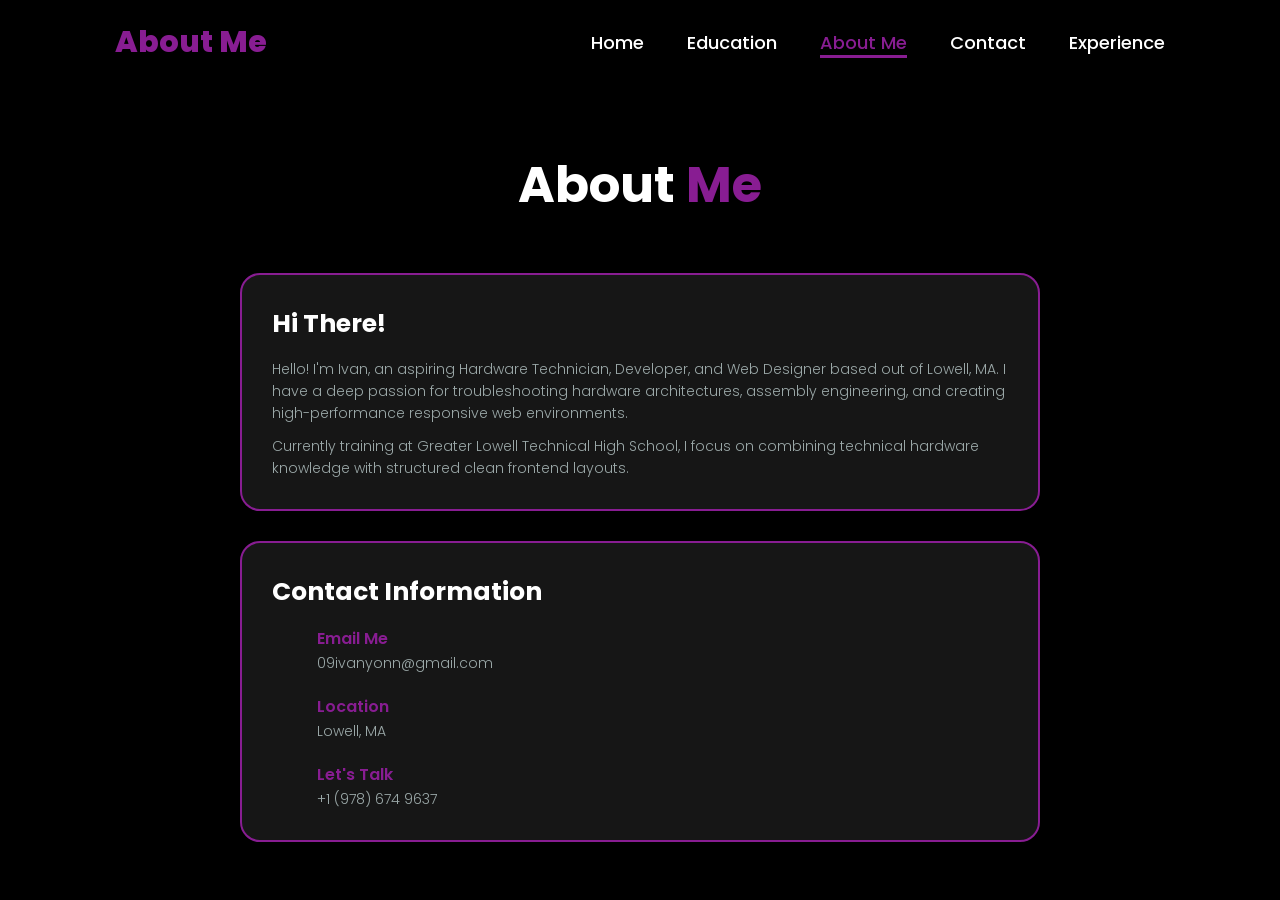
==== aboutme.html @ f35c73d8 "Add files via upload" ====
<!DOCTYPE html>
<html lang="en">
    <head>
        <meta charset="UTF-8">
        <meta name="viewport" content="width=device-width, initial-scale=1.0">
        <link rel="stylesheet" href="https://cloudflare.com">
        <link rel="stylesheet" href="style.css">
        
        <link rel="icon" type="image/png" href="https://cdn-icons-png.flaticon.com/128/325/325686.png">        

        <title>About Me | My Portfolio</title>
    </head>
    
<body>
    <header>
        <a href="index.html" class="logo">About Me</a>
        
        <!-- Synchronized: Clean navigation links matching your homepage navigation style -->
        <nav id="navbar">
            <a href="index.html">Home</a>
            <a href="education.html" target="_blank" rel="noopener noreferrer">Education</a>
            <a href="aboutme.html" class="active">About Me</a>
            <a href="contact.html" target="_blank" rel="noopener noreferrer">Contact</a>
            <a href="experience.html" target="_blank" rel="noopener noreferrer">Experience</a>
        </nav>
        
        <!-- Mobile hamburger menu icon -->
        <i class="fa-solid fa-bars" id="menu-icon"></i>
    </header>

    <section class="about-section">
        <div class="about-container">
            <h2 class="heading">About <span>Me</span></h2>
            
            <div class="about-wrapper">
                <!-- Left Side: Bio Text -->
                <div class="about-bio">
                    <h3>Hi There!</h3>
                    <p>Hello! I'm Ivan, an aspiring Hardware Technician, Developer, and Web Designer based out of Lowell, MA. I have a deep passion for troubleshooting hardware architectures, assembly engineering, and creating high-performance responsive web environments.</p>
                    <p>Currently training at Greater Lowell Technical High School, I focus on combining technical hardware knowledge with structured clean frontend layouts.</p>
                </div>

                <!-- Right Side: Contact Information Cards -->
                <div class="about-info">
                    <h3>Contact Information</h3>
                    
                    <div class="info-item">
                        <i class="fa-solid fa-envelope"></i>
                        <div>
                            <span>Email Me</span>
                            <p>09ivanyonn@gmail.com</p>
                        </div>
                    </div>

                    <div class="info-item">
                        <i class="fa-solid fa-location-dot"></i>
                        <div>
                            <span>Location</span>
                            <p>Lowell, MA</p>
                        </div>
                    </div>

                    <div class="info-item">
                        <i class="fa-solid fa-phone"></i>
                        <div>
                            <span>Let's Talk</span>
                            <p>+1 (978) 674 9637</p>
                        </div>
                    </div>
                </div>
            </div>
        </div>
    </section>

    <!-- JavaScript script to run the mobile menu actions -->
    <script>
        let menuIcon = document.querySelector('#menu-icon');
        let navbar = document.querySelector('#navbar');

        menuIcon.onclick = () => {
            menuIcon.classList.toggle('fa-xmark');
            navbar.classList.toggle('active');
        }
    </script>
</body>
</html>
---- style.css ----
/* ==================== CORE SETUP & TYPOGRAPHY ==================== */
@import url('https://fonts.googleapis.com/css2?family=Poppins:wght@300;400;500;600;700;800&display=swap');

*{
    margin: 0;
    padding: 0;
    box-sizing: border-box;
    text-decoration: none;
    border: none;
    outline: none;
}

html{
    font-size: 62.5%;
    scroll-behavior: smooth;
}

body{
    width: 100%;
    min-height: 100vh;
    overflow-x: hidden;
    background-color: black;
    color: white;
    font-family: 'Poppins', sans-serif;
}

/* ==================== NAVIGATION HEADER ==================== */
header {
    margin-top: 0;
    position: fixed;
    top: 0;
    left: 0;
    width: 100%;
    padding: 2rem 9%;
    background-color: black; 
    z-index: 1000; 
    display: flex;
    justify-content: space-between;
    align-items: center;
}

.logo{
    font-size: 3rem;
    color: #881d92;
    font-weight: 800;
    cursor: pointer;
    transition: 0.5s ease;
}

.logo:hover{
    transform: scale(1.1);
}

nav a{
    font-size: 1.8rem;
    color: white;
    margin-left: 4rem;
    font-weight: 500;
    transition: 0.3s ease;
    border-bottom: 3px solid transparent;
}

nav a:hover,
nav a.active{
    color: #881d92;
    border-bottom: 3px solid #881d92;
}

#menu-icon {
    font-size: 3.6rem;
    color: white;
    cursor: pointer;
    display: none; 
}

/* ==================== GLOBAL SECTION LAYOUTS ==================== */
section {
    min-height: 100vh;
    width: 100%;
    padding: 14rem 9% 5rem;
    box-sizing: border-box;
}

/* ==================== RESPONSIVE DISPLAYS (TABLET & MOBILE) ==================== */
@media(max-width:995px) {
    header {
        padding: 2rem 5%; 
        background-color: black;
    }

    #menu-icon {
        display: block !important;
        color: white !important;
        font-size: 3.6rem;
        z-index: 1001;
        cursor: pointer;
    }

    nav {
        position: absolute;
        top: 100%;
        right: 0;
        width: 60%; 
        border-left: 3px solid #881d92;
        border-bottom: 3px solid #881d92;
        border-bottom-left-radius: 2rem;
        padding: 2rem 1rem;
        background-color: #161616;
        border-top: 0.1rem solid rgba(0,0,0,0.1);
        display: none; 
        z-index: 1000;
    }

    nav.active{
        display: block;
    }

    nav a{
        display: block;
        font-size: 2rem;
        margin: 2.5rem 0;
        margin-left: 0;
        text-align: right;
        padding-right: 2rem;
    }

    nav a:hover,
    nav a.active{
        padding: 1rem;
        border-radius: 0.5rem;
        border-bottom: 0.5rem solid #881d92;
    }

    .home{
        flex-direction: column-reverse; 
        margin: 0;
        padding: 12rem 5% 5rem;
        gap: 3rem;
    }

    .home .home-content h3{
        font-size: 2.5rem;
    }

    .home-content h1{
        font-size: 5rem;
    }

    .home-img img{
        width: 60vw;
        height: 80vw;
        margin-top: 2rem;
    }

    .contact-form .input-box {
        flex-direction: column;
        gap: 2rem;
    }
}

@media (max-width: 1000px){
    .home{
        gap: 4rem;
    }
}

@media (max-width: 850px) {
    .about-wrapper {
        flex-direction: column !important;
        gap: 3rem;
    }
    
    .about-bio, 
    .about-info {
        width: 100% !important;
    }

    section {
        padding-top: 12rem;
    }
    
    .education .heading,
    .certs-section .heading,
    .contact-section .heading,
    .about-section .heading {
        font-size: 3.5rem;
    }
}

/* ==================== HOME SCREEN CONTENT STYLES ==================== */
.home {
    display: flex;
    justify-content: space-between; 
    align-items: center;
    gap: 8rem;
    background-color: black;
    width: 100%; 
}

.home-content {
    flex: 1; 
    max-width: 600px;
}

.home .home-content h1{
    font-size: 6rem;
    font-weight: 700;
    line-height: 1.3;
}

span{
    color: #881d92;
}

.home-content h3{
    font-size: 4rem;
    margin-bottom: 1rem;
    font-weight: 700;
    display: flex;
    align-items: center;
    gap: 1rem;
}

.home-content p{
    font-size: 1.6rem;
    color: white;
    line-height: 1.6;
    margin-top: 1.5rem;
}

.home-img {
    flex: 1;
    display: flex;
    justify-content: center;
    align-items: center;
    min-width: 300px; 
}

.home-img img {
    position: relative;
    width: 32vw;
    height: 44vw; 
    border-radius: 50%; 
    object-fit: cover; 
    box-shadow: 0 0 25px #881d92;
    cursor: pointer;
    transition: 0.3s ease-in-out;
}

.home-img img:hover{
    transform: scale(1.03);
}

.social-icons a{
    display: inline-flex;
    justify-content: center;
    align-items: center;
    width: 4rem;
    height: 4rem;
    background-color: transparent;
    border: 0.2rem solid #881d92;
    font-size: 2rem;
    border-radius: 50%;
    margin: 3rem 1.5rem 3rem 0;
    transition: 0.3s ease;
    color: #881d92;
}

.social-icons a:hover{
    color: black;
    transform: scale(1.3) translateY(-5px);
    background-color: #881d92;
    box-shadow: 0 0 25px #881d92;
}

.btn{
    display: inline-block;
    padding: 1rem 2.8rem;
    background-color: black;
    border-radius: 4rem;
    font-size: 1.6rem;
    color: #881d92;
    letter-spacing: 0.3rem;
    font-weight: 600;
    border: 2px solid #881d92;
    transition: 0.3s ease;
    cursor: pointer;
}

.btn:hover{
    transform: scale(1.05);
    background-color: #881d92;
    color: black;
    box-shadow: 0 0 25px #881d92;
}

/* ==================== TYPING TEXT LOGIC ==================== */
.typing-text {
    color: #881d92;
    position: relative;
    display: inline-block;
    font-size: 2.8rem; 
    white-space: nowrap; 
}

.typing-text::before {
    content: "";
    animation: words 20s infinite;
}

.typing-text::after {
    content: "";
    background-color: black;
    position: absolute;
    width: 100%;
    height: 100%;
    border-left: 3px solid #881d92;
    right: 0;
    animation: cursor 0.6s infinite alternate, typing 4s steps(20) infinite;
}

@keyframes cursor {
    from { border-left-color: #881d92; }
    to { border-left-color: transparent; }
}

@keyframes typing {
    0%, 90%, 100% { width: 100%; }
    30%, 60% { width: 0; }
}

@keyframes words {
    0%, 20% { content: "Aspiring Hardware Technician"; }
    21%, 40% { content: "Developer"; }
    41%, 60% { content: "Web Designer"; }
    61%, 80% { content: "Gamer"; }
    81%, 100% { content: "Music Enthusiast"; }
}

/* ==================== EDUCATION SECTION STYLES ==================== */
.education {
    display: flex;
    justify-content: center;
    align-items: center;
    background-color: black;
}

.education-container {
    width: 100%;
    max-width: 800px;
    display: flex;
    flex-direction: column;
    align-items: center;
}

.education .heading {
    font-size: 5rem;
    font-weight: 700;
    margin-bottom: 5rem;
    text-align: center;
}

.education-box {
    width: 100%;
    display: flex;
    flex-direction: column;
    gap: 3rem;
}

.education-content {
    background-color: #161616; 
    border: 2px solid #881d92;
    border-radius: 2rem;
    padding: 3rem;
    transition: 0.3s ease;
}

.education-content:hover {
    transform: scale(1.02);
    box-shadow: 0 0 25px #881d92;
}

.education-content .content .year {
    font-size: 1.6rem;
    color: #881d92;
    font-weight: 600;
    margin-bottom: 1rem;
}

.education-content .content .year i {
    margin-right: 1rem;
}

.education-content .content h3 {
    font-size: 2.5rem;
    font-weight: 700;
    margin-bottom: 0.5rem;
}

.education-content .content p {
    font-size: 1.8rem;
    color: white;
    font-weight: 500;
}

.education-content .content .details {
    font-size: 1.4rem;
    color: #bccc;
    margin-top: 1.5rem;
    font-weight: 300;
    line-height: 1.6;
}

.education-card-link {
    text-decoration: none;
    color: inherit;
    display: block;
    width: 100%;
}

/* ==================== CERTIFICATIONS PAGE STYLES ==================== */
.certs-section {
    display: flex;
    justify-content: center;
    align-items: center;
    background-color: black;
}

.certs-container {
    width: 100%;
    max-width: 1400px; /* Maximize layout area to fit multiple items horizontally */
    display: flex;
    flex-direction: column;
    align-items: center;
}

.certs-section .heading {
    font-size: 5rem;
    font-weight: 700;
    margin-bottom: 5rem;
    text-align: center;
}

.certs-grid {
    display: grid;
    /* Clean rows that wrap elegantly based on monitor display size */
    grid-template-columns: repeat(auto-fit, minmax(26rem, 1fr));
    gap: 2.5rem;
    width: 100%;
    margin-bottom: 5rem;
}

.cert-card {
    background-color: #161616;
    border: 2px solid #881d92;
    border-radius: 2rem;
    padding: 2.5rem 2rem;
    text-align: center;
    transition: 0.4s ease;
    display: flex;
    flex-direction: column;
    justify-content: space-between;
}

.cert-card:hover {
    transform: scale(1.02);
    box-shadow: 0 0 25px #881d92;
}

.cert-card h3 {
    font-size: 2.2rem;
    font-weight: 700;
    margin-top: 0.5rem;
    margin-bottom: 0.5rem;
}

.cert-card p {
    font-size: 1.5rem;
    color: #bccc;
}

.cert-card .year {
    font-size: 1.5rem;
    color: #881d92;
    font-weight: 600;
}

/* PDF Display Container Elements */
.cert-display {
    margin-top: 1.5rem;
    width: 100%;
    overflow: hidden;
    border-radius: 1rem;
    border: 1px solid #333333;
}

.cert-media {
    display: block;
    width: 100%;
    height: 180px; /* Keep PDF containers square and aligned in rows */
    object-fit: contain;
    background-color: #ffffff;
}

/* ==================== ABOUT ME SECTION STYLES ==================== */
.about-section {
    display: flex;
    justify-content: center;
    align-items: center;
    background-color: black;
}

.about-container {
    width: 100%;
    max-width: 800px;
    display: flex;
    flex-direction: column;
    align-items: center;
}

.about-section .heading {
    font-size: 5rem;
    font-weight: 700;
    margin-bottom: 5rem;
    text-align: center;
}

.about-wrapper {
    width: 100%;
    display: flex;
    flex-direction: column;
    gap: 3rem;
}

.about-bio, 
.about-info {
    width: 100% !important;
    background-color: #161616; 
    border: 2px solid #881d92;
    border-radius: 2rem;
    padding: 3rem;
    transition: 0.3s ease;
    box-sizing: border-box;
}

.about-bio:hover,
.about-info:hover {
    transform: scale(1.02);
    box-shadow: 0 0 25px #881d92;
}

.about-wrapper h3 {
    font-size: 2.5rem;
    font-weight: 700;
    margin-bottom: 1.5rem;
}

.about-bio p {
    font-size: 1.4rem;
    color: #bccc;
    font-weight: 300;
    line-height: 1.6;
    margin-bottom: 1rem;
}

.about-bio p:last-child {
    margin-bottom: 0;
}

.about-info .info-item {
    display: flex;
    align-items: center;
    gap: 1.5rem;
    margin-bottom: 2rem;
}

.about-info .info-item:last-child {
    margin-bottom: 0;
}

.about-info .info-item i {
    font-size: 2rem;
    color: #881d92;
    width: 3rem;
    text-align: center;
}

.about-info .info-item span {
    font-size: 1.6rem;
    color: #881d92;
    font-weight: 600;
    display: block;
    margin-bottom: 0.2rem;
}

.about-info .info-item p {
    font-size: 1.4rem;
    color: #bccc;
    font-weight: 300;
}

/* ==================== CONTACT ME SECTION STYLES ==================== */
.contact-section {
    display: flex;
    justify-content: center;
    align-items: center;
    background-color: black;
}

.contact-container {
    width: 100%;
    max-width: 800px;
    display: flex;
    flex-direction: column;
    align-items: center;
}

.contact-section .heading {
    font-size: 5rem;
    font-weight: 700;
    margin-bottom: 5rem;
    text-align: center;
}

.contact-form {
    width: 100%;
    display: flex;
    flex-direction: column;
    gap: 2rem;
    align-items: center;
}

.contact-form .input-box {
    display: flex;
    justify-content: space-between;
    width: 100%;
    gap: 2rem;
}

.contact-form input,
.contact-form textarea {
    width: 100%;
    padding: 1.8rem;
    font-size: 1.6rem;
    color: white;
    background-color: #161616;
    border: 2px solid #881d92;
    border-radius: 1.5rem;
    font-family: 'Poppins', sans-serif;
    transition: 0.3s ease;
}

.contact-form input:focus,
.contact-form textarea:focus {
    box-shadow: 0 0 15px #881d92;
}

.contact-form input::placeholder,
.contact-form textarea::placeholder {
    color: #bccc;
    font-weight: 300;
}

.contact-form textarea {
    resize: none;
}

.contact-form .btn {
    margin-top: 2rem;
    align-self: center;
}

.cert-link {
    text-decoration: none;
    color: inherit; /* Ensures your fonts stay white and clean instead of changing to link blue */
    display: block;
}

/* ==================== EXPERIENCE SECTION STYLES ==================== */
.experience-section {
    display: flex;
    justify-content: center;
    align-items: center;
    background-color: black;
    min-height: 100vh;
    /* Pushes the container down to keep it clear of your navigation bar */
    padding: 22rem 9% 5rem; 
    box-sizing: border-box;
}

.experience-container {
    width: 100%;
    max-width: 800px;
    display: flex;
    flex-direction: column;
    align-items: center;
}

.experience-section .heading {
    font-size: 5rem;
    font-weight: 700;
    margin-bottom: 5rem;
    text-align: center;
}

.experience-box {
    width: 100%;
    display: flex;
    flex-direction: column;
    gap: 3rem;
}

.experience-content {
    background-color: #161616; 
    border: 2px solid #881d92;
    border-radius: 2rem;
    padding: 3rem;
    transition: 0.3s ease;
}

.experience-content:hover {
    transform: scale(1.02);
    box-shadow: 0 0 25px #881d92;
}

/* Specific inner styles for centering the statement card content */
.status-card {
    text-align: center;
    padding: 4rem 3rem;
}

.status-icon {
    font-size: 4.5rem;
    color: #881d92;
    margin-bottom: 1.5rem;
    animation: pulse 2s infinite alternate;
}

.status-card h3 {
    font-size: 2.6rem;
    color: white;
    margin-bottom: 1rem;
}

.status-card .details {
    max-width: 650px;
    margin: 2rem auto 0;
    font-size: 1.4rem;
    color: #bccc;
    font-weight: 300;
    line-height: 1.6;
}

.card-action {
    margin-top: 3rem;
}

/* Subtle glowing pulse effect for the icon */
@keyframes pulse {
    from {
        transform: scale(1);
        text-shadow: 0 0 0px rgba(136, 29, 146, 0);
    }
    to {
        transform: scale(1.08);
        text-shadow: 0 0 15px rgba(136, 29, 146, 0.6);
    }
}
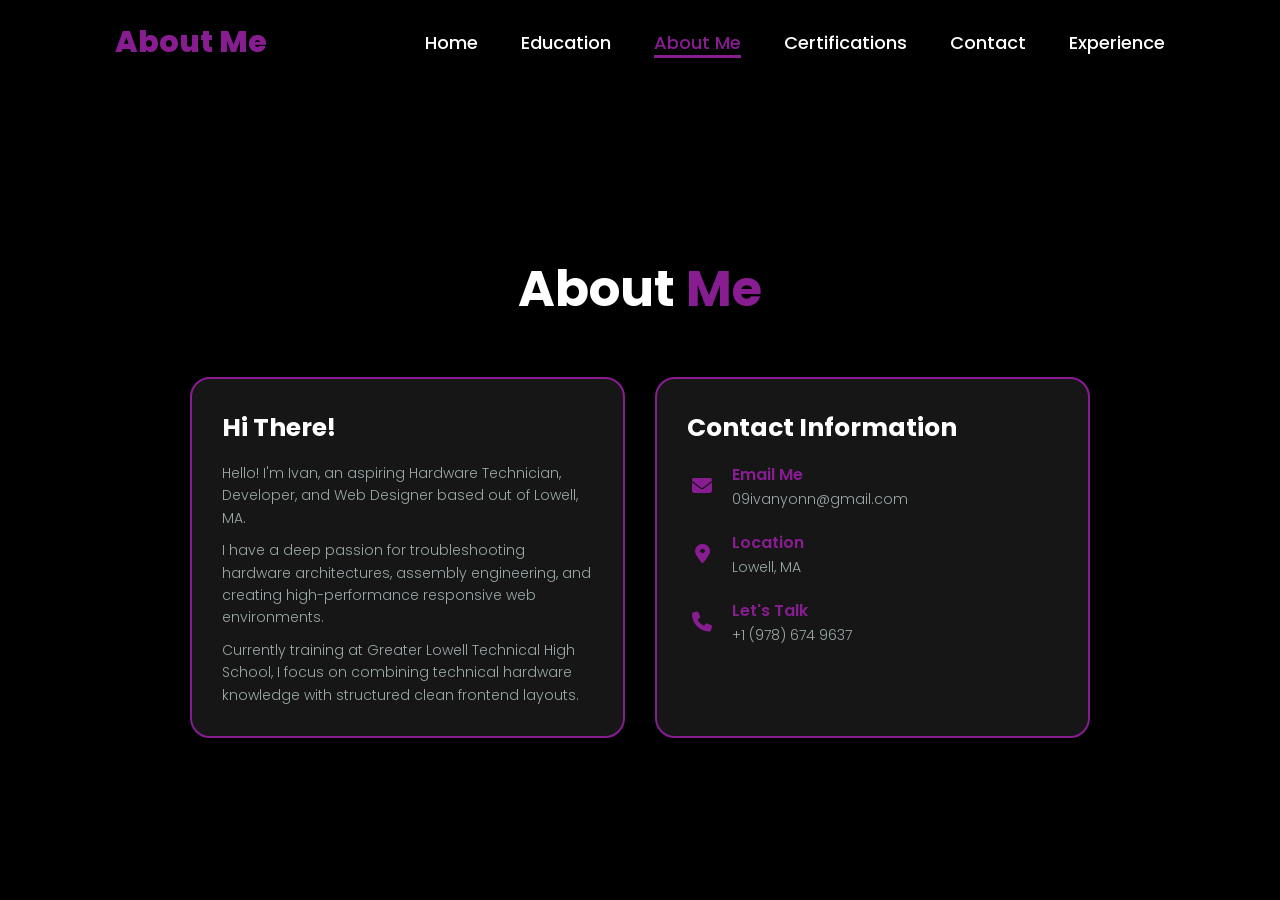
==== commit 26cdd22b: "Add files via upload" ====
--- a/aboutme.html
+++ b/aboutme.html
@@ -1,49 +1,40 @@
 <!DOCTYPE html>
 <html lang="en">
-    <head>
-        <meta charset="UTF-8">
-        <meta name="viewport" content="width=device-width, initial-scale=1.0">
-        <link rel="stylesheet" href="https://cloudflare.com">
-        <link rel="stylesheet" href="style.css">
-        
-        <link rel="icon" type="image/png" href="https://cdn-icons-png.flaticon.com/128/325/325686.png">        
-
-        <title>About Me | My Portfolio</title>
-    </head>
-    
+<head>
+    <meta charset="UTF-8">
+    <meta name="viewport" content="width=device-width, initial-scale=1.0">
+    <link rel="stylesheet" href="https://cdnjs.cloudflare.com/ajax/libs/font-awesome/6.5.1/css/all.min.css">
+    <link rel="stylesheet" href="style.css">
+    <link rel="icon" type="image/png" href="https://cdn-icons-png.flaticon.com/128/325/325686.png">
+    <title>About Me | My Portfolio</title>
+</head>
 <body>
     <header>
         <a href="index.html" class="logo">About Me</a>
-        
-        <!-- Synchronized: Clean navigation links matching your homepage navigation style -->
         <nav id="navbar">
             <a href="index.html">Home</a>
-            <a href="education.html" target="_blank" rel="noopener noreferrer">Education</a>
+            <a href="education.html">Education</a>
             <a href="aboutme.html" class="active">About Me</a>
-            <a href="contact.html" target="_blank" rel="noopener noreferrer">Contact</a>
-            <a href="experience.html" target="_blank" rel="noopener noreferrer">Experience</a>
+            <a href="certifications.html">Certifications</a>
+            <a href="contact.html">Contact</a>
+            <a href="experience.html">Experience</a>
         </nav>
-        
-        <!-- Mobile hamburger menu icon -->
         <i class="fa-solid fa-bars" id="menu-icon"></i>
     </header>
 
     <section class="about-section">
         <div class="about-container">
             <h2 class="heading">About <span>Me</span></h2>
-            
             <div class="about-wrapper">
-                <!-- Left Side: Bio Text -->
                 <div class="about-bio">
                     <h3>Hi There!</h3>
-                    <p>Hello! I'm Ivan, an aspiring Hardware Technician, Developer, and Web Designer based out of Lowell, MA. I have a deep passion for troubleshooting hardware architectures, assembly engineering, and creating high-performance responsive web environments.</p>
+                    <p>Hello! I'm Ivan, an aspiring Hardware Technician, Developer, and Web Designer based out of Lowell, MA.</p>
+                    <p>I have a deep passion for troubleshooting hardware architectures, assembly engineering, and creating high-performance responsive web environments.</p>
                     <p>Currently training at Greater Lowell Technical High School, I focus on combining technical hardware knowledge with structured clean frontend layouts.</p>
                 </div>
-
-                <!-- Right Side: Contact Information Cards -->
+                
                 <div class="about-info">
                     <h3>Contact Information</h3>
-                    
                     <div class="info-item">
                         <i class="fa-solid fa-envelope"></i>
                         <div>
@@ -51,7 +42,6 @@
                             <p>09ivanyonn@gmail.com</p>
                         </div>
                     </div>
-
                     <div class="info-item">
                         <i class="fa-solid fa-location-dot"></i>
                         <div>
@@ -59,7 +49,6 @@
                             <p>Lowell, MA</p>
                         </div>
                     </div>
-
                     <div class="info-item">
                         <i class="fa-solid fa-phone"></i>
                         <div>
@@ -72,15 +61,13 @@
         </div>
     </section>
 
-    <!-- JavaScript script to run the mobile menu actions -->
     <script>
         let menuIcon = document.querySelector('#menu-icon');
         let navbar = document.querySelector('#navbar');
-
         menuIcon.onclick = () => {
             menuIcon.classList.toggle('fa-xmark');
             navbar.classList.toggle('active');
         }
     </script>
 </body>
-</html>
+</html>
--- a/style.css
+++ b/style.css
@@ -1,5 +1,5 @@
 /* ==================== CORE SETUP & TYPOGRAPHY ==================== */
-@import url('https://fonts.googleapis.com/css2?family=Poppins:wght@300;400;500;600;700;800&display=swap');
+@import url('https://fonts.googleapis.com/css2?family=Poppins:wght=300;400;500;600;700;800&display=swap');
 
 *{
     margin: 0;
@@ -24,6 +24,13 @@
     font-family: 'Poppins', sans-serif;
 }
 
+/* Hides default native spin arrows on phone number field */
+input::-webkit-outer-spin-button,
+input::-webkit-inner-spin-button {
+    -webkit-appearance: none;
+    margin: 0;
+}
+
 /* ==================== NAVIGATION HEADER ==================== */
 header {
     margin-top: 0;
@@ -81,113 +88,7 @@
     box-sizing: border-box;
 }
 
-/* ==================== RESPONSIVE DISPLAYS (TABLET & MOBILE) ==================== */
-@media(max-width:995px) {
-    header {
-        padding: 2rem 5%; 
-        background-color: black;
-    }
-
-    #menu-icon {
-        display: block !important;
-        color: white !important;
-        font-size: 3.6rem;
-        z-index: 1001;
-        cursor: pointer;
-    }
-
-    nav {
-        position: absolute;
-        top: 100%;
-        right: 0;
-        width: 60%; 
-        border-left: 3px solid #881d92;
-        border-bottom: 3px solid #881d92;
-        border-bottom-left-radius: 2rem;
-        padding: 2rem 1rem;
-        background-color: #161616;
-        border-top: 0.1rem solid rgba(0,0,0,0.1);
-        display: none; 
-        z-index: 1000;
-    }
-
-    nav.active{
-        display: block;
-    }
-
-    nav a{
-        display: block;
-        font-size: 2rem;
-        margin: 2.5rem 0;
-        margin-left: 0;
-        text-align: right;
-        padding-right: 2rem;
-    }
-
-    nav a:hover,
-    nav a.active{
-        padding: 1rem;
-        border-radius: 0.5rem;
-        border-bottom: 0.5rem solid #881d92;
-    }
-
-    .home{
-        flex-direction: column-reverse; 
-        margin: 0;
-        padding: 12rem 5% 5rem;
-        gap: 3rem;
-    }
-
-    .home .home-content h3{
-        font-size: 2.5rem;
-    }
-
-    .home-content h1{
-        font-size: 5rem;
-    }
-
-    .home-img img{
-        width: 60vw;
-        height: 80vw;
-        margin-top: 2rem;
-    }
-
-    .contact-form .input-box {
-        flex-direction: column;
-        gap: 2rem;
-    }
-}
-
-@media (max-width: 1000px){
-    .home{
-        gap: 4rem;
-    }
-}
-
-@media (max-width: 850px) {
-    .about-wrapper {
-        flex-direction: column !important;
-        gap: 3rem;
-    }
-    
-    .about-bio, 
-    .about-info {
-        width: 100% !important;
-    }
-
-    section {
-        padding-top: 12rem;
-    }
-    
-    .education .heading,
-    .certs-section .heading,
-    .contact-section .heading,
-    .about-section .heading {
-        font-size: 3.5rem;
-    }
-}
-
-/* ==================== HOME SCREEN CONTENT STYLES ==================== */
+/* ==================== HOME SCREEN STYLES ==================== */
 .home {
     display: flex;
     justify-content: space-between; 
@@ -237,7 +138,6 @@
 }
 
 .home-img img {
-    position: relative;
     width: 32vw;
     height: 44vw; 
     border-radius: 50%; 
@@ -273,28 +173,7 @@
     box-shadow: 0 0 25px #881d92;
 }
 
-.btn{
-    display: inline-block;
-    padding: 1rem 2.8rem;
-    background-color: black;
-    border-radius: 4rem;
-    font-size: 1.6rem;
-    color: #881d92;
-    letter-spacing: 0.3rem;
-    font-weight: 600;
-    border: 2px solid #881d92;
-    transition: 0.3s ease;
-    cursor: pointer;
-}
-
-.btn:hover{
-    transform: scale(1.05);
-    background-color: #881d92;
-    color: black;
-    box-shadow: 0 0 25px #881d92;
-}
-
-/* ==================== TYPING TEXT LOGIC ==================== */
+/* ==================== TYPING TEXT ANIMATION ==================== */
 .typing-text {
     color: #881d92;
     position: relative;
@@ -330,14 +209,14 @@
 }
 
 @keyframes words {
-    0%, 20% { content: "Aspiring Hardware Technician"; }
+    0%, 20% { content: "Hardware Technician"; }
     21%, 40% { content: "Developer"; }
     41%, 60% { content: "Web Designer"; }
     61%, 80% { content: "Gamer"; }
     81%, 100% { content: "Music Enthusiast"; }
 }
 
-/* ==================== EDUCATION SECTION STYLES ==================== */
+/* ==================== EDUCATION STYLES ==================== */
 .education {
     display: flex;
     justify-content: center;
@@ -428,7 +307,7 @@
 
 .certs-container {
     width: 100%;
-    max-width: 1400px; /* Maximize layout area to fit multiple items horizontally */
+    max-width: 1400px; 
     display: flex;
     flex-direction: column;
     align-items: center;
@@ -443,7 +322,6 @@
 
 .certs-grid {
     display: grid;
-    /* Clean rows that wrap elegantly based on monitor display size */
     grid-template-columns: repeat(auto-fit, minmax(26rem, 1fr));
     gap: 2.5rem;
     width: 100%;
@@ -485,7 +363,6 @@
     font-weight: 600;
 }
 
-/* PDF Display Container Elements */
 .cert-display {
     margin-top: 1.5rem;
     width: 100%;
@@ -497,12 +374,18 @@
 .cert-media {
     display: block;
     width: 100%;
-    height: 180px; /* Keep PDF containers square and aligned in rows */
+    height: 180px; 
     object-fit: contain;
     background-color: #ffffff;
 }
 
-/* ==================== ABOUT ME SECTION STYLES ==================== */
+.cert-link {
+    text-decoration: none;
+    color: inherit;
+    display: block;
+}
+
+/* ==================== ABOUT ME STYLES ==================== */
 .about-section {
     display: flex;
     justify-content: center;
@@ -512,7 +395,7 @@
 
 .about-container {
     width: 100%;
-    max-width: 800px;
+    max-width: 900px;
     display: flex;
     flex-direction: column;
     align-items: center;
@@ -528,13 +411,13 @@
 .about-wrapper {
     width: 100%;
     display: flex;
-    flex-direction: column;
+    flex-direction: row;
     gap: 3rem;
 }
 
 .about-bio, 
 .about-info {
-    width: 100% !important;
+    flex: 1;
     background-color: #161616; 
     border: 2px solid #881d92;
     border-radius: 2rem;
@@ -599,7 +482,7 @@
     font-weight: 300;
 }
 
-/* ==================== CONTACT ME SECTION STYLES ==================== */
+/* ==================== CONTACT ME STYLES ==================== */
 .contact-section {
     display: flex;
     justify-content: center;
@@ -670,21 +553,14 @@
     align-self: center;
 }
 
-.cert-link {
-    text-decoration: none;
-    color: inherit; /* Ensures your fonts stay white and clean instead of changing to link blue */
-    display: block;
-}
-
-/* ==================== EXPERIENCE SECTION STYLES ==================== */
+/* ==================== EXPERIENCE STYLES ==================== */
 .experience-section {
     display: flex;
     justify-content: center;
     align-items: center;
     background-color: black;
     min-height: 100vh;
-    /* Pushes the container down to keep it clear of your navigation bar */
-    padding: 22rem 9% 5rem; 
+    padding: 14rem 9% 5rem; 
     box-sizing: border-box;
 }
 
@@ -723,7 +599,6 @@
     box-shadow: 0 0 25px #881d92;
 }
 
-/* Specific inner styles for centering the statement card content */
 .status-card {
     text-align: center;
     padding: 4rem 3rem;
@@ -755,7 +630,6 @@
     margin-top: 3rem;
 }
 
-/* Subtle glowing pulse effect for the icon */
 @keyframes pulse {
     from {
         transform: scale(1);
@@ -765,4 +639,119 @@
         transform: scale(1.08);
         text-shadow: 0 0 15px rgba(136, 29, 146, 0.6);
     }
+}
+
+/* ==================== RESPONSIVE DISPLAYS (TABLET & MOBILE) ==================== */
+@media(max-width:995px) {
+    header {
+        padding: 2rem 5%; 
+        background-color: black;
+    }
+
+    #menu-icon {
+        display: block !important;
+        color: white !important;
+        font-size: 3.6rem;
+        z-index: 1001;
+        cursor: pointer;
+    }
+
+    /* Uses transform/right positioning for lag-free performance on mobile browser engines */
+    nav {
+        position: absolute;
+        top: 100%;
+        right: -100%; 
+        width: 60%; 
+        border-left: 3px solid #881d92;
+        border-bottom: 3px solid #881d92;
+        border-bottom-left-radius: 2rem;
+        padding: 2rem 1rem;
+        background-color: #161616;
+        border-top: 0.1rem solid rgba(255,255,255,0.05);
+        z-index: 1000;
+        transition: right 0.3s ease-in-out;
+    }
+
+    nav.active{
+        right: 0;
+    }
+
+    nav a{
+        display: block;
+        font-size: 2rem;
+        margin: 2.5rem 0;
+        margin-left: 0;
+        text-align: right;
+        padding-right: 2rem;
+        border-bottom: none !important;
+    }
+
+    nav a:hover,
+    nav a.active{
+        color: #881d92;
+        background-color: transparent;
+        padding-right: 2rem;
+    }
+
+    .home{
+        flex-direction: column-reverse; 
+        margin: 0;
+        padding: 12rem 5% 5rem;
+        gap: 3rem;
+        text-align: center;
+    }
+
+    .home-content h3 {
+        justify-content: center;
+    }
+
+    .home .home-content h3{
+        font-size: 2.2rem;
+    }
+
+    .home-content h1{
+        font-size: 4.5rem;
+    }
+
+    /* Sets explicit mobile circle dimensions to prevent image squishing */
+    .home-img img{
+        width: 240px;
+        height: 240px;
+        margin-top: 2rem;
+    }
+
+    .contact-form .input-box {
+        flex-direction: column;
+        gap: 2rem;
+    }
+}
+
+@media (max-width: 1000px){
+    .home{
+        gap: 4rem;
+    }
+}
+
+@media (max-width: 850px) {
+    .about-wrapper {
+        flex-direction: column !important;
+        gap: 3rem;
+    }
+    
+    .about-bio, 
+    .about-info {
+        width: 100% !important;
+    }
+
+    section {
+        padding-top: 12rem;
+    }
+    
+    .education .heading,
+    .certs-section .heading,
+    .contact-section .heading,
+    .about-section .heading,
+    .experience-section .heading {
+        font-size: 3.5rem;
+    }
 }
